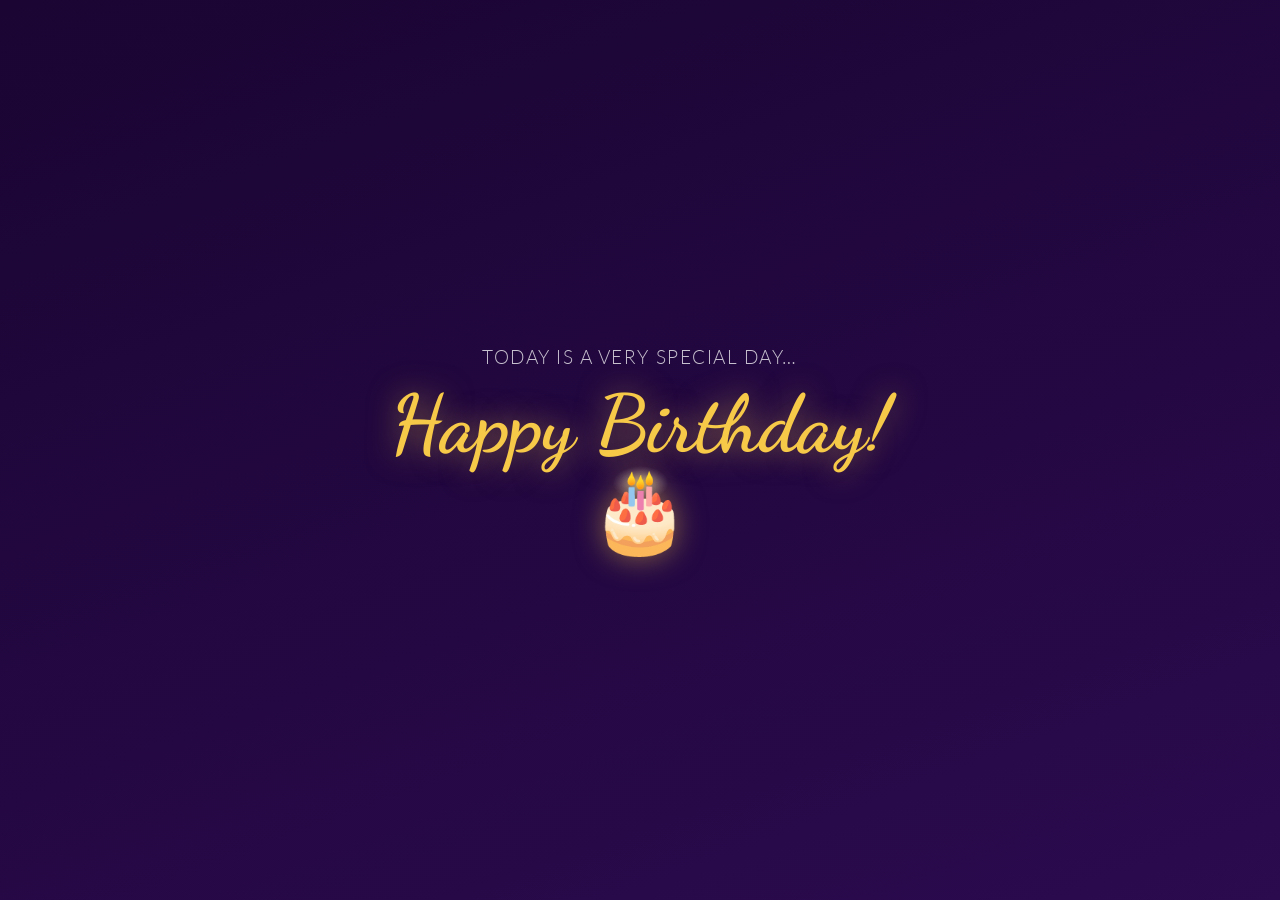
==== index.html @ 2b5c43aa "initial commit" ====
<!DOCTYPE html>
<html lang="en">
<head>
  <meta charset="UTF-8" />
  <meta name="viewport" content="width=device-width, initial-scale=1.0" />
  <title>Happy Birthday!</title>
  <link rel="preconnect" href="https://fonts.googleapis.com" />
  <link rel="preconnect" href="https://fonts.gstatic.com" crossorigin />
  <link href="https://fonts.googleapis.com/css2?family=Dancing+Script:wght@700&family=Lato:wght@300;400&display=swap" rel="stylesheet" />
  <link rel="stylesheet" href="style.css" />
</head>
<body>

  <!-- Floating balloons (shared background layer) -->
  <div class="balloons" aria-hidden="true">
    <div class="balloon balloon--1">🎈</div>
    <div class="balloon balloon--2">🎈</div>
    <div class="balloon balloon--3">🎈</div>
    <div class="balloon balloon--4">🎈</div>
    <div class="balloon balloon--5">🎈</div>
    <div class="balloon balloon--6">🎈</div>
  </div>

  <!-- Confetti canvas (triggered on finale) -->
  <canvas id="confetti-canvas" aria-hidden="true"></canvas>

  <!-- Scroll container -->
  <main class="scroll-container">

    <!-- Page 1: Intro -->
    <section class="page page--intro" id="page-intro">
      <div class="page__content fade-in">
        <p class="intro__subtitle">Today is a very special day…</p>
        <h1 class="intro__title">Happy Birthday! 🎂</h1>
      </div>
    </section>

    <!-- Page 2: Message 1 -->
    <section class="page page--message" id="page-msg1">
      <div class="page__content fade-in">
        <p class="message__text">
          Another year around the sun, and you just keep getting more wonderful.
        </p>
        <p class="message__text message__text--small">
          Every moment with you is a gift — and today we celebrate you!
        </p>
      </div>
    </section>

    <!-- Page 3: Message 2 -->
    <section class="page page--message page--alt" id="page-msg2">
      <div class="page__content fade-in">
        <p class="message__text">
          You bring so much joy, laughter, and light to everyone around you.
        </p>
        <p class="message__text message__text--small">
          The world is genuinely brighter because you're in it. 🌟
        </p>
      </div>
    </section>

    <!-- Page 4: Name / Candle -->
    <section class="page page--name" id="page-name">
      <div class="page__content fade-in">
        <div class="candle" aria-hidden="true">
          <div class="candle__flame"></div>
          <div class="candle__body"></div>
        </div>
        <h2 class="name__text">Happy Birthday</h2>
        <p class="name__signature">— with love 🎁</p>
      </div>
    </section>

    <!-- Page 5: Finale -->
    <section class="page page--finale" id="page-finale">
      <div class="page__content fade-in">
        <h2 class="finale__title">Here's to you! 🥂</h2>
        <p class="finale__text">
          May this year bring you everything you've ever wished for.
        </p>
        <p class="finale__emoji">🎉🎊🎈🥳🎂🎉</p>
      </div>
    </section>

  </main>

  <script src="script.js"></script>
</body>
</html>
---- style.css ----
/* =============================================
   BASE & RESET
   ============================================= */
*, *::before, *::after {
  box-sizing: border-box;
  margin: 0;
  padding: 0;
}

:root {
  --color-bg-1:       #1a0533;
  --color-bg-2:       #2b0a4e;
  --color-bg-alt:     #0d1f4f;
  --color-bg-name:    #3a0a2e;
  --color-bg-finale:  #0a2e1a;
  --color-accent:     #f7c948;
  --color-text:       #ffffff;
  --color-muted:      rgba(255,255,255,0.75);
  --font-display:     'Dancing Script', cursive;
  --font-body:        'Lato', sans-serif;
}

html {
  font-size: 16px;
  scroll-behavior: smooth;
}

body {
  background: var(--color-bg-1);
  color: var(--color-text);
  font-family: var(--font-body);
  overflow-x: hidden;
}

/* =============================================
   CONFETTI CANVAS
   ============================================= */
#confetti-canvas {
  position: fixed;
  inset: 0;
  width: 100%;
  height: 100%;
  pointer-events: none;
  z-index: 100;
}

/* =============================================
   FLOATING BALLOONS
   ============================================= */
.balloons {
  position: fixed;
  inset: 0;
  pointer-events: none;
  z-index: 0;
  overflow: hidden;
}

.balloon {
  position: absolute;
  bottom: -10%;
  font-size: clamp(1.8rem, 5vw, 3rem);
  opacity: 0.55;
  animation: floatUp linear infinite;
  will-change: transform;
}

/* Staggered positions & speeds */
.balloon--1 { left:  8%; animation-duration: 12s; animation-delay:  0s;   font-size: 2rem; }
.balloon--2 { left: 22%; animation-duration: 16s; animation-delay: -4s;   font-size: 2.5rem; }
.balloon--3 { left: 40%; animation-duration: 14s; animation-delay: -8s;   font-size: 1.8rem; }
.balloon--4 { left: 58%; animation-duration: 18s; animation-delay: -2s;   font-size: 2.8rem; }
.balloon--5 { left: 74%; animation-duration: 11s; animation-delay: -6s;   font-size: 2.2rem; }
.balloon--6 { left: 88%; animation-duration: 15s; animation-delay: -10s;  font-size: 2rem; }

@keyframes floatUp {
  0%   { transform: translateY(0) rotate(-5deg); opacity: 0; }
  10%  { opacity: 0.55; }
  90%  { opacity: 0.55; }
  100% { transform: translateY(-110vh) rotate(5deg); opacity: 0; }
}

/* =============================================
   SCROLL CONTAINER & SNAP
   ============================================= */
.scroll-container {
  position: relative;
  z-index: 1;
  height: 100svh;           /* small viewport height — better on mobile */
  overflow-y: scroll;
  scroll-snap-type: y mandatory;
  -webkit-overflow-scrolling: touch;
}

/* =============================================
   PAGES
   ============================================= */
.page {
  position: relative;
  height: 100svh;
  display: flex;
  align-items: center;
  justify-content: center;
  scroll-snap-align: start;
  padding: 2rem 1.5rem;
  text-align: center;
}

.page--intro   { background: linear-gradient(160deg, var(--color-bg-1), var(--color-bg-2)); }
.page--message { background: linear-gradient(160deg, #1b0840, #0d2b5e); }
.page--alt     { background: linear-gradient(160deg, #0d2b5e, #1b0840); }
.page--name    { background: linear-gradient(160deg, var(--color-bg-name), #1a0533); }
.page--finale  { background: linear-gradient(160deg, var(--color-bg-finale), #0a1a3a); }

.page__content {
  max-width: 600px;
  width: 100%;
}

/* =============================================
   FADE-IN ANIMATION
   ============================================= */
.fade-in {
  opacity: 0;
  transform: translateY(2rem);
  transition: opacity 0.8s ease, transform 0.8s ease;
}

.fade-in.visible {
  opacity: 1;
  transform: translateY(0);
}

/* =============================================
   INTRO PAGE
   ============================================= */
.intro__subtitle {
  font-family: var(--font-body);
  font-weight: 300;
  font-size: clamp(0.9rem, 3vw, 1.2rem);
  color: var(--color-muted);
  letter-spacing: 0.08em;
  text-transform: uppercase;
  margin-bottom: 0.75rem;
}

.intro__title {
  font-family: var(--font-display);
  font-size: clamp(2.5rem, 10vw, 5rem);
  color: var(--color-accent);
  text-shadow: 0 0 30px rgba(247, 201, 72, 0.5);
  line-height: 1.1;
}

/* =============================================
   MESSAGE PAGES
   ============================================= */
.message__text {
  font-size: clamp(1.1rem, 4vw, 1.6rem);
  font-weight: 300;
  line-height: 1.6;
  color: var(--color-text);
}

.message__text--small {
  font-size: clamp(0.9rem, 3vw, 1.2rem);
  color: var(--color-muted);
  margin-top: 1.25rem;
}

/* =============================================
   CANDLE ANIMATION
   ============================================= */
.candle {
  display: flex;
  flex-direction: column;
  align-items: center;
  margin-bottom: 1.5rem;
}

.candle__body {
  width: 22px;
  height: 70px;
  background: linear-gradient(to right, #f7e0a0, #e8c46a, #f7e0a0);
  border-radius: 4px;
  box-shadow: 0 0 8px rgba(247, 200, 72, 0.3);
}

.candle__flame {
  width: 14px;
  height: 24px;
  background: radial-gradient(ellipse at 50% 80%, #fff700 0%, #ffaa00 40%, #ff5500 80%, transparent 100%);
  border-radius: 50% 50% 30% 30% / 60% 60% 40% 40%;
  box-shadow: 0 0 16px 4px rgba(255, 170, 0, 0.6);
  animation: flicker 1.5s ease-in-out infinite alternate;
  transform-origin: bottom center;
  margin-bottom: 2px;
}

@keyframes flicker {
  0%   { transform: scaleX(1)   scaleY(1)   rotate(-2deg); opacity: 1; }
  30%  { transform: scaleX(0.9) scaleY(1.05) rotate(1deg); opacity: 0.95; }
  60%  { transform: scaleX(1.1) scaleY(0.95) rotate(-1deg); opacity: 1; }
  100% { transform: scaleX(0.95) scaleY(1.02) rotate(2deg); opacity: 0.9; }
}

/* =============================================
   NAME PAGE
   ============================================= */
.name__text {
  font-family: var(--font-display);
  font-size: clamp(2rem, 9vw, 4rem);
  color: var(--color-accent);
  text-shadow: 0 0 24px rgba(247, 201, 72, 0.4);
  margin-bottom: 0.5rem;
}

.name__signature {
  font-size: clamp(0.9rem, 3vw, 1.1rem);
  color: var(--color-muted);
  font-style: italic;
}

/* =============================================
   FINALE PAGE
   ============================================= */
.finale__title {
  font-family: var(--font-display);
  font-size: clamp(2.2rem, 9vw, 4.5rem);
  color: var(--color-accent);
  text-shadow: 0 0 30px rgba(247, 201, 72, 0.5);
  margin-bottom: 1rem;
}

.finale__text {
  font-size: clamp(1rem, 3.5vw, 1.4rem);
  font-weight: 300;
  color: var(--color-muted);
  line-height: 1.6;
  margin-bottom: 1.5rem;
}

.finale__emoji {
  font-size: clamp(1.5rem, 6vw, 2.5rem);
  letter-spacing: 0.15em;
  animation: pulse 2s ease-in-out infinite;
}

@keyframes pulse {
  0%, 100% { transform: scale(1); }
  50%       { transform: scale(1.08); }
}

/* =============================================
   TABLET & LARGER
   ============================================= */
@media (min-width: 600px) {
  .page {
    padding: 3rem 2.5rem;
  }

  .balloon--1 { font-size: 2.5rem; }
  .balloon--2 { font-size: 3rem; }
  .balloon--4 { font-size: 3.5rem; }
}
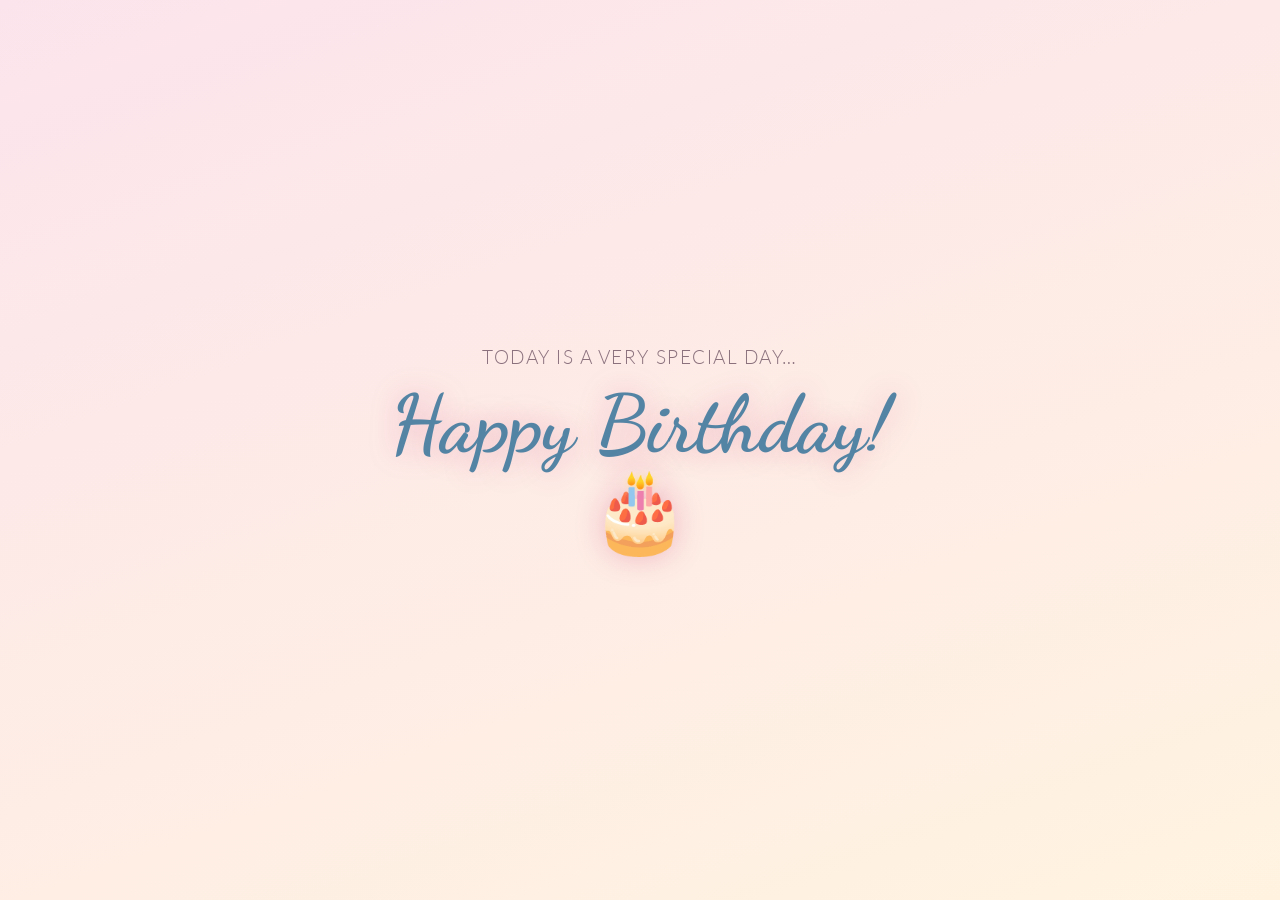
==== commit ff5faee7: "personalise text" ====
--- a/index.html
+++ b/index.html
@@ -66,7 +66,7 @@
           <div class="candle__flame"></div>
           <div class="candle__body"></div>
         </div>
-        <h2 class="name__text">Happy Birthday</h2>
+        <h2 class="name__text">Happy Birthday Dada</h2>
         <p class="name__signature">— with love 🎁</p>
       </div>
     </section>
@@ -76,7 +76,7 @@
       <div class="page__content fade-in">
         <h2 class="finale__title">Here's to you! 🥂</h2>
         <p class="finale__text">
-          May this year bring you everything you've ever wished for.
+          Love from your family
         </p>
         <p class="finale__emoji">🎉🎊🎈🥳🎂🎉</p>
       </div>
--- a/style.css
+++ b/style.css
@@ -8,14 +8,14 @@
 }
 
 :root {
-  --color-bg-1:       #1a0533;
-  --color-bg-2:       #2b0a4e;
-  --color-bg-alt:     #0d1f4f;
-  --color-bg-name:    #3a0a2e;
-  --color-bg-finale:  #0a2e1a;
-  --color-accent:     #f7c948;
-  --color-text:       #ffffff;
-  --color-muted:      rgba(255,255,255,0.75);
+  --color-bg-1:       #fce4ec;
+  --color-bg-2:       #fff3e0;
+  --color-bg-alt:     #ede7f6;
+  --color-bg-name:    #e8f5e9;
+  --color-bg-finale:  #e3f2fd;
+  --color-accent:     #5484a4;
+  --color-text:       #3d1f35;
+  --color-muted:      rgba(61, 31, 53, 0.6);
   --font-display:     'Dancing Script', cursive;
   --font-body:        'Lato', sans-serif;
 }
@@ -85,7 +85,7 @@
 .scroll-container {
   position: relative;
   z-index: 1;
-  height: 100svh;           /* small viewport height — better on mobile */
+  height: 100dvh;           /* dynamic viewport height — tracks browser chrome show/hide */
   overflow-y: scroll;
   scroll-snap-type: y mandatory;
   -webkit-overflow-scrolling: touch;
@@ -96,20 +96,21 @@
    ============================================= */
 .page {
   position: relative;
-  height: 100svh;
+  height: 100dvh;
   display: flex;
   align-items: center;
   justify-content: center;
   scroll-snap-align: start;
+  scroll-snap-stop: always;
   padding: 2rem 1.5rem;
   text-align: center;
 }
 
 .page--intro   { background: linear-gradient(160deg, var(--color-bg-1), var(--color-bg-2)); }
-.page--message { background: linear-gradient(160deg, #1b0840, #0d2b5e); }
-.page--alt     { background: linear-gradient(160deg, #0d2b5e, #1b0840); }
-.page--name    { background: linear-gradient(160deg, var(--color-bg-name), #1a0533); }
-.page--finale  { background: linear-gradient(160deg, var(--color-bg-finale), #0a1a3a); }
+.page--message { background: linear-gradient(160deg, var(--color-bg-2), var(--color-bg-1)); }
+.page--alt     { background: linear-gradient(160deg, var(--color-bg-alt), var(--color-bg-finale)); }
+.page--name    { background: linear-gradient(160deg, var(--color-bg-name), var(--color-bg-1)); }
+.page--finale  { background: linear-gradient(160deg, var(--color-bg-finale), var(--color-bg-alt)); }
 
 .page__content {
   max-width: 600px;
@@ -147,7 +148,7 @@
   font-family: var(--font-display);
   font-size: clamp(2.5rem, 10vw, 5rem);
   color: var(--color-accent);
-  text-shadow: 0 0 30px rgba(247, 201, 72, 0.5);
+  text-shadow: 0 0 30px rgba(194, 24, 91, 0.25);
   line-height: 1.1;
 }
 
@@ -210,7 +211,7 @@
   font-family: var(--font-display);
   font-size: clamp(2rem, 9vw, 4rem);
   color: var(--color-accent);
-  text-shadow: 0 0 24px rgba(247, 201, 72, 0.4);
+  text-shadow: 0 0 24px rgba(194, 24, 91, 0.2);
   margin-bottom: 0.5rem;
 }
 
@@ -226,8 +227,8 @@
 .finale__title {
   font-family: var(--font-display);
   font-size: clamp(2.2rem, 9vw, 4.5rem);
-  color: var(--color-accent);
-  text-shadow: 0 0 30px rgba(247, 201, 72, 0.5);
+  color: #7b1fa2;
+  text-shadow: 0 0 30px rgba(123, 31, 162, 0.2);
   margin-bottom: 1rem;
 }
 
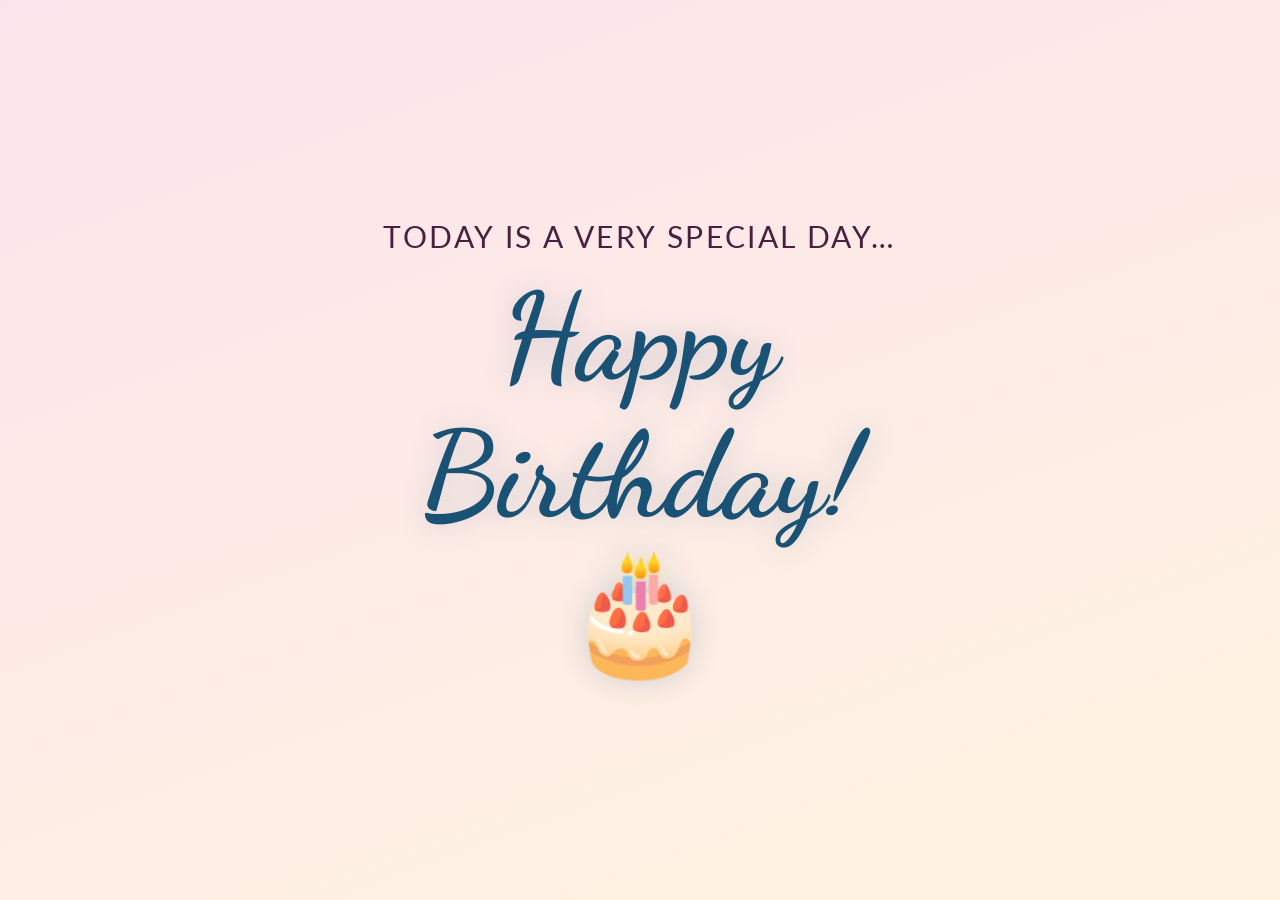
==== commit 65036003: "stylesheet verioning" ====
--- a/index.html
+++ b/index.html
@@ -7,7 +7,7 @@
   <link rel="preconnect" href="https://fonts.googleapis.com" />
   <link rel="preconnect" href="https://fonts.gstatic.com" crossorigin />
   <link href="https://fonts.googleapis.com/css2?family=Dancing+Script:wght@700&family=Lato:wght@300;400&display=swap" rel="stylesheet" />
-  <link rel="stylesheet" href="style.css" />
+  <link rel="stylesheet" href="style.css?v=1" />
 </head>
 <body>
 
--- a/style.css
+++ b/style.css
@@ -13,15 +13,15 @@
   --color-bg-alt:     #ede7f6;
   --color-bg-name:    #e8f5e9;
   --color-bg-finale:  #e3f2fd;
-  --color-accent:     #5484a4;
-  --color-text:       #3d1f35;
-  --color-muted:      rgba(61, 31, 53, 0.6);
+  --color-accent:     #1a5276;  /* darkened for WCAG AA contrast on pastels */
+  --color-text:       #1a0a14;  /* near-black for maximum contrast */
+  --color-muted:      #4a2040;  /* solid dark plum — no opacity fade */
   --font-display:     'Dancing Script', cursive;
   --font-body:        'Lato', sans-serif;
 }
 
 html {
-  font-size: 16px;
+  font-size: 20px;  /* enlarged base for low-vision readability */
   scroll-behavior: smooth;
 }
 
@@ -136,8 +136,8 @@
    ============================================= */
 .intro__subtitle {
   font-family: var(--font-body);
-  font-weight: 300;
-  font-size: clamp(0.9rem, 3vw, 1.2rem);
+  font-weight: 400;
+  font-size: clamp(1.1rem, 4vw, 1.5rem);
   color: var(--color-muted);
   letter-spacing: 0.08em;
   text-transform: uppercase;
@@ -146,24 +146,25 @@
 
 .intro__title {
   font-family: var(--font-display);
-  font-size: clamp(2.5rem, 10vw, 5rem);
+  font-size: clamp(3rem, 12vw, 6rem);
   color: var(--color-accent);
-  text-shadow: 0 0 30px rgba(194, 24, 91, 0.25);
-  line-height: 1.1;
+  text-shadow: 0 0 30px rgba(26, 82, 118, 0.2);
+  line-height: 1.15;
 }
 
 /* =============================================
    MESSAGE PAGES
    ============================================= */
 .message__text {
+  font-size: clamp(1.3rem, 5vw, 2rem);
+  font-weight: 400;
+  line-height: 1.8;
+  color: var(--color-text);
+}
+
+.message__text--small {
   font-size: clamp(1.1rem, 4vw, 1.6rem);
-  font-weight: 300;
-  line-height: 1.6;
-  color: var(--color-text);
-}
-
-.message__text--small {
-  font-size: clamp(0.9rem, 3vw, 1.2rem);
+  font-weight: 400;
   color: var(--color-muted);
   margin-top: 1.25rem;
 }
@@ -209,14 +210,15 @@
    ============================================= */
 .name__text {
   font-family: var(--font-display);
-  font-size: clamp(2rem, 9vw, 4rem);
+  font-size: clamp(2.5rem, 11vw, 5rem);
   color: var(--color-accent);
-  text-shadow: 0 0 24px rgba(194, 24, 91, 0.2);
+  text-shadow: 0 0 24px rgba(26, 82, 118, 0.2);
   margin-bottom: 0.5rem;
 }
 
 .name__signature {
-  font-size: clamp(0.9rem, 3vw, 1.1rem);
+  font-size: clamp(1.1rem, 4vw, 1.5rem);
+  font-weight: 400;
   color: var(--color-muted);
   font-style: italic;
 }
@@ -226,17 +228,17 @@
    ============================================= */
 .finale__title {
   font-family: var(--font-display);
-  font-size: clamp(2.2rem, 9vw, 4.5rem);
-  color: #7b1fa2;
-  text-shadow: 0 0 30px rgba(123, 31, 162, 0.2);
+  font-size: clamp(2.8rem, 11vw, 5.5rem);
+  color: #4a1070;  /* darkened purple for contrast on light blue */
+  text-shadow: 0 0 30px rgba(74, 16, 112, 0.15);
   margin-bottom: 1rem;
 }
 
 .finale__text {
-  font-size: clamp(1rem, 3.5vw, 1.4rem);
-  font-weight: 300;
-  color: var(--color-muted);
-  line-height: 1.6;
+  font-size: clamp(1.3rem, 4.5vw, 1.8rem);
+  font-weight: 400;
+  color: var(--color-muted);
+  line-height: 1.8;
   margin-bottom: 1.5rem;
 }
 
